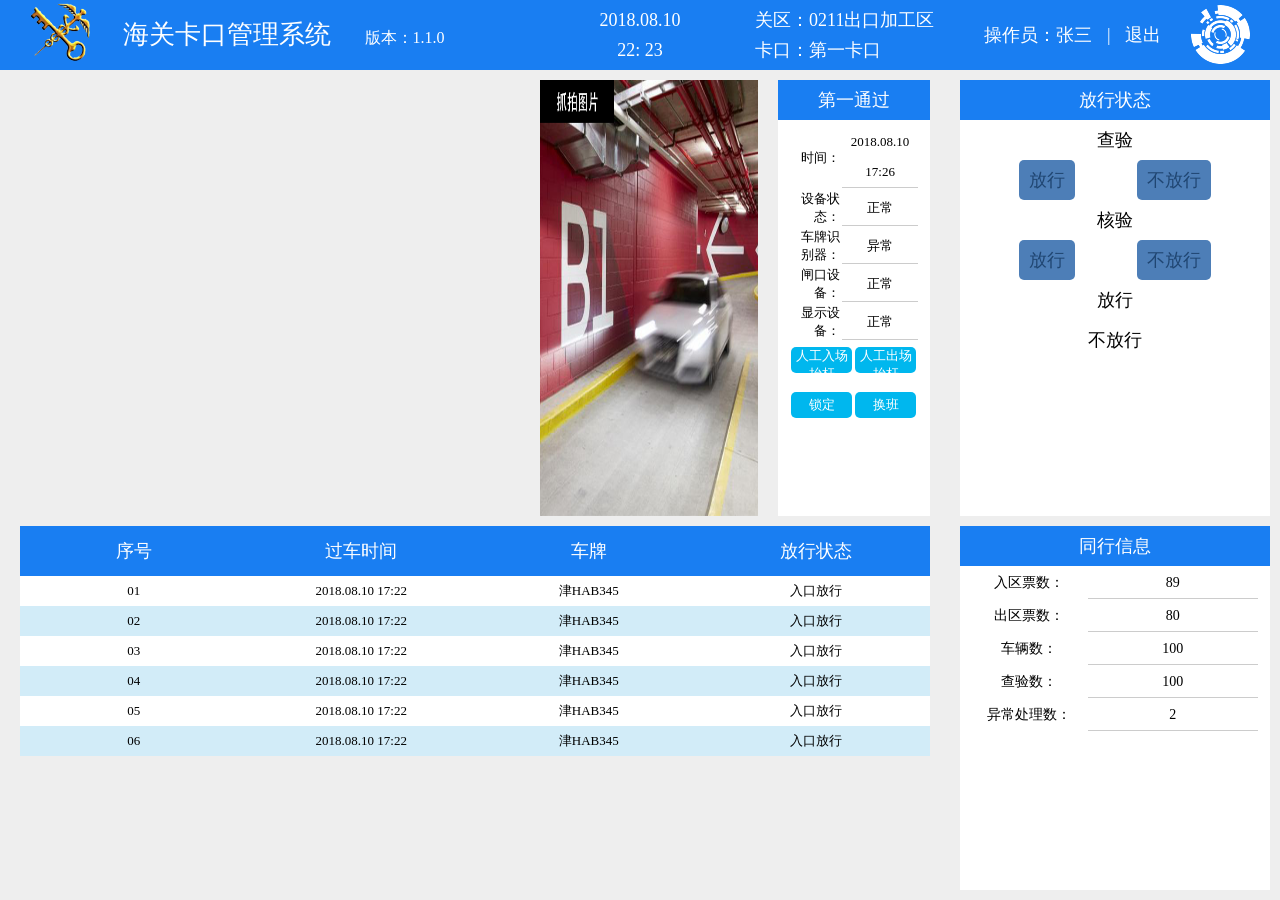
==== znzk/src/main/resources/static/car/index.html @ 5b614b02 "demo" ====
<!DOCTYPE html>
<html lang="en">
<head>
    <meta charset="UTF-8">
    <title>停车场</title>
    <link rel="stylesheet" type="text/css" href="css/public.css">
    <link rel="stylesheet" type="text/css" href="css/index.css">
    <link href="http://vjs.zencdn.net/5.19/video-js.min.css" rel="stylesheet">
	<script src="http://vjs.zencdn.net/5.19/video.min.js"></script>
</head>
<body>
    <div class="header">
        <div class="header-left">
            <img class="logo" src="css/iamges/logo.png">
            <span class="sys-name">海关卡口管理系统</span>
            <span class="version">版本：1.1.0</span>
        </div>
        <ul class="header-middle">
            <li class="year">2018.08.10</li>
            <li class="year">22: 23</li>
        </ul>
        <div class="header-right">
            <ul class="site-info">
                <li>关区：<span class="district">0211出口加工区</span></li>
                <li>卡口：<span class="bayonet">第一卡口</span></li>
            </ul>
            <div class="user-info">
                操作员：<span class="user-name">张三</span>
                <span class="line">|</span>
                <a href="javascript:void(0)">退出</a>
            </div>
            <img class="scan-icon" src="css/iamges/scan-icon.png" width="59" height="59">
        </div>
    </div>

    <div class="content">
        <div class="left-content">
            <div class="content-top">
               <div class="video">
			  <video
				id="my-player"
				class="video-js"
			
				preload="auto"
				width="500px"
				height="500px"
				poster="//vjs.zencdn.net/v/oceans.png"
				data-setup='{}'>
				<source src='rtmp://192.168.2.106:1935/hls/test' type='rtmp'/>  
			</video>
              
                </div>
                <div class="image">
                    <img src="css/iamges/image.png" width="100%" height="100%">
                </div>
                <div class="way-info">
                    <p class="title">第一通过</p>
                    <table>
                        <tr>
                            <td width="40%" align="right">
                                时间：
                            </td>
                            <td class="value-td">2018.08.10 17:26</td>
                        </tr>
                        <tr>
                            <td align="right">
                                设备状态：
                            </td>
                            <td class="value-td">正常</td>
                        </tr>
                        <tr>
                            <td align="right">
                                车牌识别器：
                            </td>
                            <td class="value-td">异常</td>
                        </tr>
                        <tr>
                            <td align="right">
                                闸口设备：
                            </td>
                            <td class="value-td">正常</td>
                        </tr>
                        <tr>
                            <td align="right">
                                显示设备：
                            </td>
                            <td class="value-td">正常</td>
                        </tr>
                    </table>
                    <div class="opts">
                        <button>人工入场抬杆</button>
                        <button>人工出场抬杆</button>
                        <div class="split-line"></div>
                        <button>锁定</button>
                        <button>换班</button>
                    </div>
                </div>
            </div>
            <div class="content-bottom">
                <table cellpadding="0" cellspacing="0">
                    <tr>
                        <th width="25%">序号</th>
                        <th width="25%">过车时间</th>
                        <th width="25%">车牌</th>
                        <th width="25%">放行状态</th>
                    </tr>
                    <tr class="odd">
                        <td>01</td>
                        <td>2018.08.10 17:22</td>
                        <td>津HAB345</td>
                        <td>入口放行</td>
                    </tr>
                    <tr class="even">
                        <td>02</td>
                        <td>2018.08.10 17:22</td>
                        <td>津HAB345</td>
                        <td>入口放行</td>
                    </tr>
                    <tr class="odd">
                        <td>03</td>
                        <td>2018.08.10 17:22</td>
                        <td>津HAB345</td>
                        <td>入口放行</td>
                    </tr>
                    <tr class="even">
                        <td>04</td>
                        <td>2018.08.10 17:22</td>
                        <td>津HAB345</td>
                        <td>入口放行</td>
                    </tr>
                    <tr class="odd">
                        <td>05</td>
                        <td>2018.08.10 17:22</td>
                        <td>津HAB345</td>
                        <td>入口放行</td>
                    </tr>
                    <tr class="even">
                        <td>06</td>
                        <td>2018.08.10 17:22</td>
                        <td>津HAB345</td>
                        <td>入口放行</td>
                    </tr>
                </table>
            </div>
        </div>
        <div class="right-content">
            <div class="content-top">
                <div class="status">
                    <p class="title">放行状态</p>
                    <div class="line">
                        查验
                    </div>
                    <div class="line">
                        <button>放行</button>
                        <button>不放行</button>
                    </div>
                    <div class="line">
                        核验
                    </div>
                    <div class="line">
                        <button>放行</button>
                        <button>不放行</button>
                    </div>
                    <div class="line">
                        放行
                    </div>
                    <div class="line">
                        不放行
                    </div>
                </div>
            </div>
            <div class="content-bottom">
                <div class="traffic-info">
                   <p class="title">同行信息</p>
                    <table>
                        <tr>
                            <td width="40%" align="right">
                                入区票数：
                            </td>
                            <td class="value-td">89</td>
                        </tr>
                        <tr>
                            <td align="right">
                                出区票数：
                            </td>
                            <td class="value-td">80</td>
                        </tr>
                        <tr>
                            <td align="right">
                                车辆数：
                            </td>
                            <td class="value-td">100</td>
                        </tr>
                        <tr>
                            <td align="right">
                                查验数：
                            </td>
                            <td class="value-td">100</td>
                        </tr>
                        <tr>
                            <td align="right">
                                异常处理数：
                            </td>
                            <td class="value-td">2</td>
                        </tr>
                    </table> 
                </div>
            </div>
        </div>
    </div>
    <script type="text/javascript" src="js/jquery.js"></script>
    <script type="text/javascript" src="js/index.js"></script>
	<script type="text/javascript">
   var player = videojs('my-player');
   var options = {};

   var player = videojs('my-player', options, function onPlayerReady() {
     videojs.log('Your player is ready!');
     // In this context, `this` is the player that was created by Video.js.
     this.play();
     // How about an event listener?
     this.on('ended', function() {
       videojs.log('Awww...over so soon?!');
     });
   });
   </script>
</body>
</html>
---- znzk/src/main/resources/static/car/css/public.css ----
*{
	margin: 0;
	padding: 0;
}
body{
	font-size: 13px;
	font-family: 'Microsoft YaHei';
}
ul{
	list-style: none;
}
a{
	text-decoration: none;
}
.none{
	display: none;
}
---- znzk/src/main/resources/static/car/css/index.css ----
body{
	background: #eee;
}
.header{
	overflow: hidden;
	height: 70px;
	line-height: 70px;
	color: #fff;
	background: #197ef2;
}
.header-left{
	float: left;
}
.logo{
	margin: 0 30px;
	vertical-align: -18px;
}
.sys-name{
	font-size: 26px;
}
.version{
	margin-left: 30px;
	font-size: 16px;
}
.header-middle{
	position: absolute;
	top: 5px;
	left: 50%;
	margin-left: -50px;
	width: 100px;
	height: 60px;
	line-height: 30px;
	text-align: center;
	font-size: 18px;
}
.header-right{
	float: right;
}
.site-info,.user-info,.scan-icon{
	float: left;
	font-size: 18px;
}
.site-info{
	height: 60px;
	line-height: 30px;
	margin: 5px 0;
	margin-right: 50px;
}
.user-info a{
	color: #fff;
}
.line{
	margin: 0 10px;
}
.scan-icon{
	margin: 5px 30px;
}
.content{
	display: flex;
	width: 100%;
	height: 300px;
}
.left-content{
	flex: 3;
	margin: 10px;
}
.content-top{
	display: flex;
	width: 100%;
	height: 55%;
}
.video{
	flex: 3;
	margin: 0 10px 10px;
}
.image{
	flex: 3;
	margin: 0 10px 10px;
}
.way-info{
	flex: 2.1;
	margin: 0 10px 10px;
	background: #fff;
}
.way-info p.title{
	height: 40px;
	line-height: 40px;
	text-align: center;
	color: #fff;
	font-size: 18px;
	background: #197ef2;
}
.way-info table{
	width: 100%;
	padding: 5px 10px;
}
.value-td{
	width: 100%;
	height: 30px;
	line-height: 30px;
	border: none;
	border-bottom: 1px solid #ccc;
	text-align: center;
}
.opts{
	width: 100%;
	text-align: center;
}
.opts button{
	width: 40%;
	height: 26px;
	line-height: 26px
	margin: 2%;
	border: none;
	border-radius: 5px;
	color: #fff;
	background: #00b7ee;
	cursor: pointer;
}
.split-line{
	height: 10px;
}
.content-bottom{
	width: 100%;
	height: 45%;
}
.content-bottom table{
	width: 100%;
	padding: 0 10px;
}
.content-bottom table th{
	height: 50px;
	line-height: 50px;
	color: #fff;
	font-size: 18px;
	font-weight: normal;
	background: #197ef2;
}
.content-bottom table td{
	height: 30px;
	line-height: 30px;
	border-right: ;
	text-align: center;
}
.odd{
	background: #fff;
}
.even{
	background: #d2ecf8;
}
.right-content{
	flex: 1;
	margin: 10px;
}
.status{
	width: 100%;
	margin-bottom: 10px;
	background: #fff;
}
.status p.title,.traffic-info p.title{
	width: 100%;
	height: 40px;
	line-height: 40px;
	text-align: center;
	color: #fff;
	font-size: 18px;
	background: #197ef2;
}
.status .line{
	height: 40px;
	line-height: 40px;
	font-size: 18px;
	text-align: center;
}
.status .line button{
	height: 40px;
	margin: 0 10%;
	padding: 0 10px;
	line-height: 40px;
	border: none;
	border-radius: 5px;
	color: #204672;
	font-size: 18px;
	background: #4d7eb7;
	cursor: pointer;
}
.traffic-info{
	width: 100%;
	height: 100%;
	background: #fff;
}
.traffic-info td{
	font-size: 14px;
}
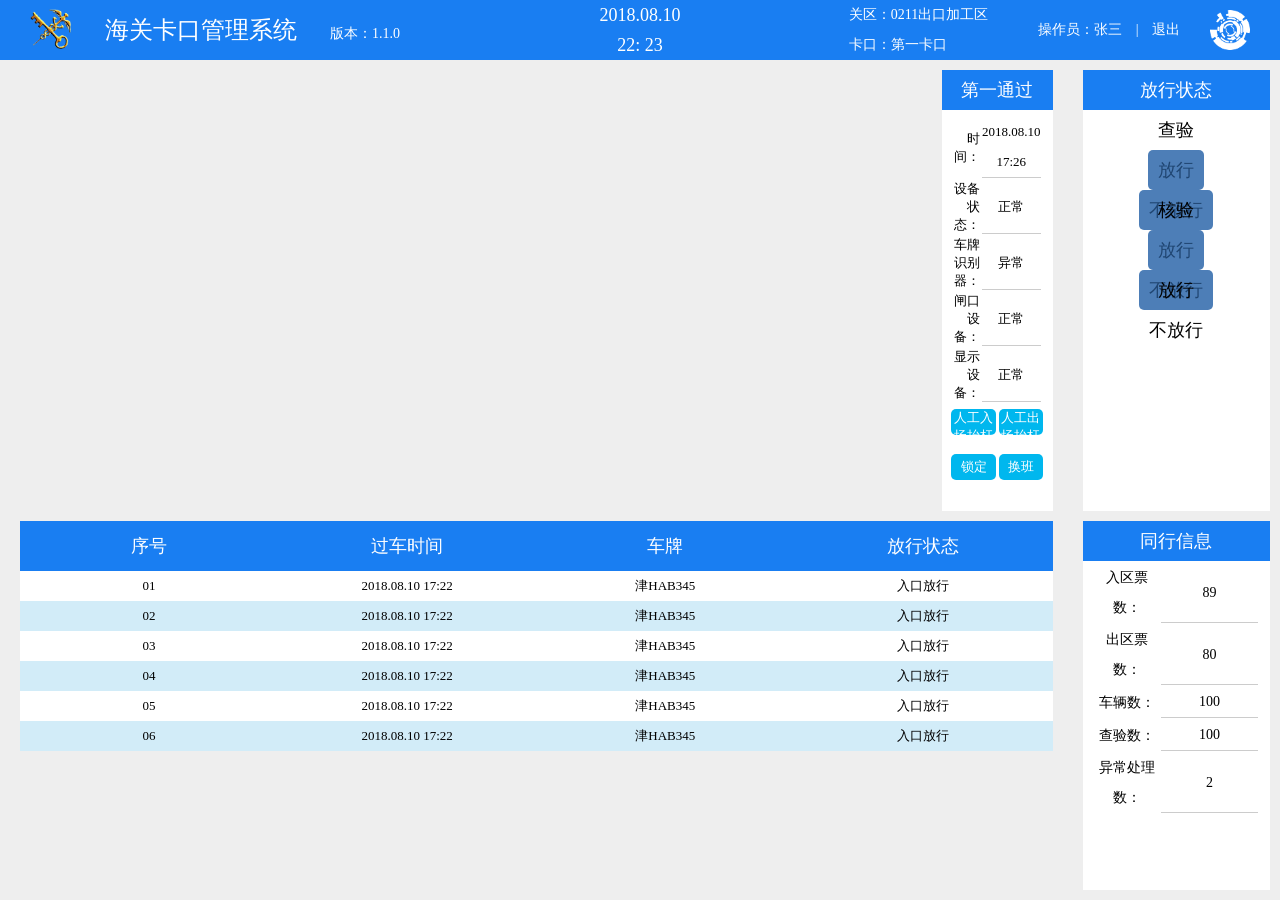
==== commit 66fee871: "首页视频调整，嵌入websocket代码" ====
--- a/znzk/src/main/resources/static/car/index.html
+++ b/znzk/src/main/resources/static/car/index.html
@@ -4,14 +4,13 @@
     <meta charset="UTF-8">
     <title>停车场</title>
     <link rel="stylesheet" type="text/css" href="css/public.css">
+    <link href="http://vjs.zencdn.net/5.19/video-js.min.css" rel="stylesheet">
     <link rel="stylesheet" type="text/css" href="css/index.css">
-    <link href="http://vjs.zencdn.net/5.19/video-js.min.css" rel="stylesheet">
-	<script src="http://vjs.zencdn.net/5.19/video.min.js"></script>
 </head>
 <body>
     <div class="header">
         <div class="header-left">
-            <img class="logo" src="css/iamges/logo.png">
+            <img class="logo" src="css/iamges/logo.png" height="40">
             <span class="sys-name">海关卡口管理系统</span>
             <span class="version">版本：1.1.0</span>
         </div>
@@ -29,7 +28,7 @@
                 <span class="line">|</span>
                 <a href="javascript:void(0)">退出</a>
             </div>
-            <img class="scan-icon" src="css/iamges/scan-icon.png" width="59" height="59">
+            <img class="scan-icon" src="css/iamges/scan-icon.png" width="40" height="40">
         </div>
     </div>
 
@@ -37,18 +36,15 @@
         <div class="left-content">
             <div class="content-top">
                <div class="video">
-			  <video
-				id="my-player"
-				class="video-js"
-			
-				preload="auto"
-				width="500px"
-				height="500px"
-				poster="//vjs.zencdn.net/v/oceans.png"
-				data-setup='{}'>
-				<source src='rtmp://192.168.2.106:1935/hls/test' type='rtmp'/>  
-			</video>
-              
+    			     <video
+        				id="my-player"
+        				class="video-js vjs-fluid"
+        			
+        				preload="auto"
+        				poster="//vjs.zencdn.net/v/oceans.png"
+        				data-setup='{}'>
+        				<source src='rtmp://192.168.2.106:1935/hls/test' type='rtmp'/>  
+    			     </video>
                 </div>
                 <div class="image">
                     <img src="css/iamges/image.png" width="100%" height="100%">
@@ -209,12 +205,13 @@
         </div>
     </div>
     <script type="text/javascript" src="js/jquery.js"></script>
+    <script src="http://vjs.zencdn.net/5.19/video.min.js"></script>
     <script type="text/javascript" src="js/index.js"></script>
 	<script type="text/javascript">
-   var player = videojs('my-player');
-   var options = {};
+   // var player = videojs('my-player');
+   var options = {fluid: true};
 
-   var player = videojs('my-player', options, function onPlayerReady() {
+   var player = videojs('#my-player', options, function onPlayerReady() {
      videojs.log('Your player is ready!');
      // In this context, `this` is the player that was created by Video.js.
      this.play();
--- a/znzk/src/main/resources/static/car/css/public.css
+++ b/znzk/src/main/resources/static/car/css/public.css
@@ -4,7 +4,7 @@
 }
 body{
 	font-size: 13px;
-	font-family: 'Microsoft YaHei';
+	font-family: "Noto Sans CJK SC Regular", "Source Han Sans CN Regular","Microsoft YaHei";
 }
 ul{
 	list-style: none;
--- a/znzk/src/main/resources/static/car/css/index.css
+++ b/znzk/src/main/resources/static/car/css/index.css
@@ -3,8 +3,8 @@
 }
 .header{
 	overflow: hidden;
-	height: 70px;
-	line-height: 70px;
+	height: 60px;
+	line-height: 60px;
 	color: #fff;
 	background: #197ef2;
 }
@@ -13,18 +13,18 @@
 }
 .logo{
 	margin: 0 30px;
-	vertical-align: -18px;
+	vertical-align: -11px;
 }
 .sys-name{
-	font-size: 26px;
+	font-size: 24px;
 }
 .version{
 	margin-left: 30px;
-	font-size: 16px;
+	font-size: 14px;
 }
 .header-middle{
 	position: absolute;
-	top: 5px;
+	top: 0px;
 	left: 50%;
 	margin-left: -50px;
 	width: 100px;
@@ -38,12 +38,11 @@
 }
 .site-info,.user-info,.scan-icon{
 	float: left;
-	font-size: 18px;
+	font-size: 14px;
 }
 .site-info{
 	height: 60px;
 	line-height: 30px;
-	margin: 5px 0;
 	margin-right: 50px;
 }
 .user-info a{
@@ -53,7 +52,7 @@
 	margin: 0 10px;
 }
 .scan-icon{
-	margin: 5px 30px;
+	margin: 10px 30px;
 }
 .content{
 	display: flex;
@@ -72,6 +71,9 @@
 .video{
 	flex: 3;
 	margin: 0 10px 10px;
+}
+.video-js.vjs-16-9, .video-js.vjs-4-3, .video-js.vjs-fluid{
+	height: 100%;
 }
 .image{
 	flex: 3;
